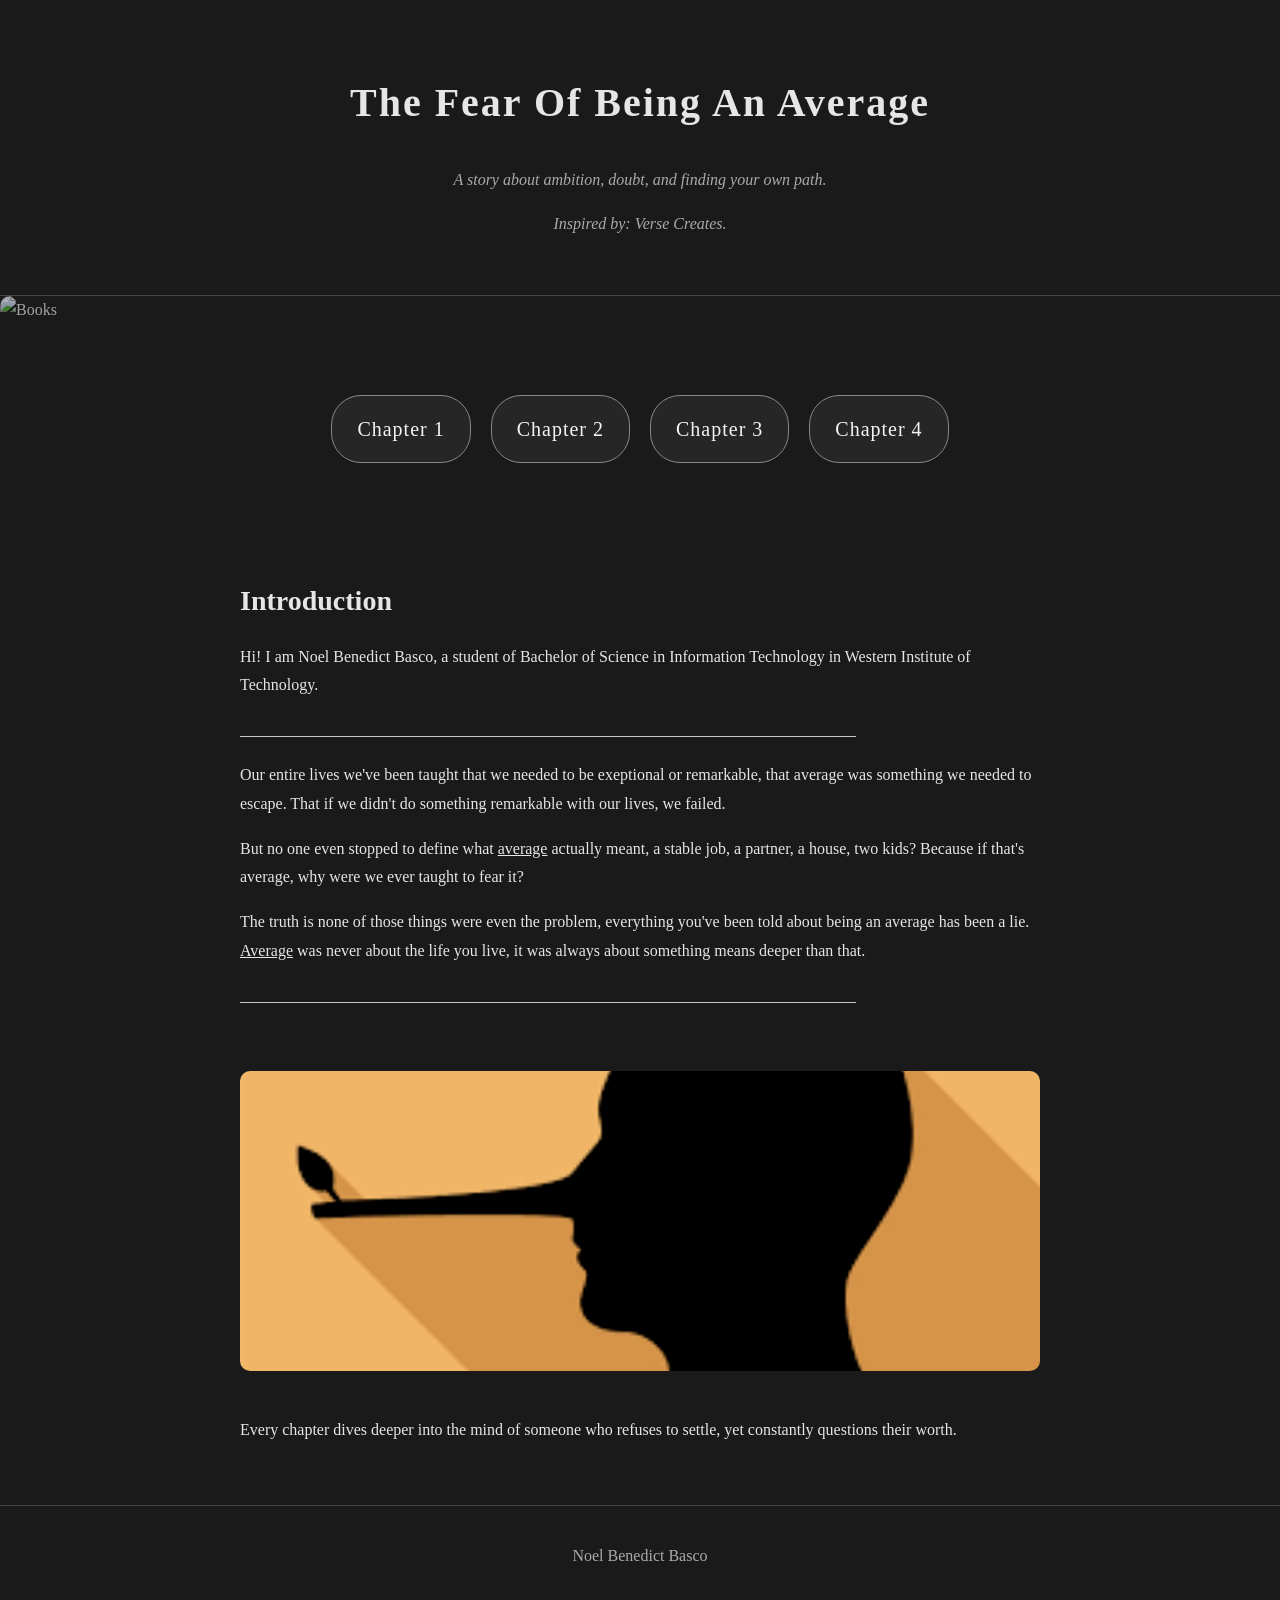
==== index.html @ 71740f20 "Add files via upload" ====
<!DOCTYPE html>
<html lang="en">
<head>
    <meta charset="UTF-8">
    <title>The Fear Of Being An Average</title>
    <link rel="stylesheet" href="style.css">
</head>
<body>

    <header>
        <h1>The Fear Of Being An Average</h1>
        <p class="subtitle">A story about ambition, doubt, and finding your own path.</p>
        <p class="subtitle">Inspired by: Verse Creates.</p>
    </header>

    <section class="hero">
        <img src="https://images.unsplash.com/photo-1507842217343-583bb7270b66" alt="Books">
    </section>

    <nav>
        <nav class="chapters">
    <a href="c1.html" class="chapter">Chapter 1</a>
    <a href="c2.html" class="chapter">Chapter 2</a>
    <a href="c3.html" class="chapter">Chapter 3</a>
    <a href="c4.html" class="chapter">Chapter 4</a>
</nav>
    </nav>

    <main>
        <section class="content">
            <h2>Introduction</h2>
            <p>
                Hi! I am Noel Benedict Basco, a student of Bachelor of Science in Information Technology 
                in Western Institute of Technology.
            </p>
            <p>
            _____________________________________________________________________________
            </p>
            <p>
                Our entire lives we've been taught that we needed to be exeptional or remarkable, that average was something we needed to escape.
                That if we didn't do something remarkable with our lives, we failed.
            </p>
            <p>
                But no one even stopped to define what <u>average</u> actually meant, a stable job, a partner, a house, two kids? Because if that's 
                average, why were we ever taught to fear it? 

            </p>
            <p>The truth is none of those things were even the problem, everything you've been told about being an average has been a lie. <u>Average</u> 
            was never about the life you live, it was always about something means deeper than that.</p>
            <p>
            _____________________________________________________________________________
            </p>
        </section>

        <section class="image-section">
            <img src="AVERAGE.png" alt="Writing journal">
        </section>

        <section class="content">
            <p>
                Every chapter dives deeper into the mind of someone who refuses to settle,
                yet constantly questions their worth.
            </p>
        </section>
    </main>

    <footer>
        <p>Noel Benedict Basco</p>
    </footer>

</body>
</html>
---- style.css ----
/* General Reset */
body {
    margin: 0;
    font-family: 'Georgia', serif;
    background-color: #1a1a1a;
    color: #e6e6e6;
    line-height: 1.8;
}

/* Header */
header {
    text-align: center;
    padding: 40px 20px;
    border-bottom: 1px solid #444;
}

header h1 {
    font-size: 40px;
    letter-spacing: 2px;
}

.subtitle {
    font-style: italic;
    color: #aaa;
}

/* Hero Image */
.hero img {
    width: 100%;
    height: 300px;
    object-fit: cover;
    filter: brightness(70%);
}

/* Navigation */
nav {
    text-align: center;
    padding: 20px;
}

nav ul {
    list-style: none;
    padding: 0;
}

nav ul li {
    display: inline;
    margin: 0 15px;
}

nav ul li a {
    text-decoration: none;
    color: #e6e6e6;
    font-size: 18px;
    border-bottom: 1px solid transparent;
    transition: 0.3s;
}

nav ul li a:hover {
    border-bottom: 1px solid #fff;
}

/* Content */
main {
    max-width: 800px;
    margin: auto;
    padding: 20px;
}

.content {
    margin-bottom: 40px;
}

.content h2 {
    font-size: 28px;
    margin-bottom: 10px;
}

/* Image Sections */
.image-section img {
    width: 100%;
    border-radius: 10px;
    margin: 20px 0;
    filter: grayscale(30%) contrast(110%);
}

/* Footer */
footer {
    text-align: center;
    padding: 20px;
    border-top: 1px solid #444;
    color: #aaa;
}
/* Chapters Section */
.chapters {
    display: flex;
    justify-content: center;
    gap: 20px;
    flex-wrap: wrap;
    margin: 30px 0;
}

/* Chapter Buttons */
.chapter {
    text-decoration: none;
    color: #f5f5f5;
    font-size: 20px;
    padding: 15px 25px;
    border: 1px solid #888;
    border-radius: 30px;
    background: rgba(255, 255, 255, 0.05);
    transition: all 0.3s ease;
    letter-spacing: 1px;
}

/* Hover Effect */
.chapter:hover {
    background: #ffffff;
    color: #111;
    transform: scale(1.1);
    box-shadow: 0 0 15px rgba(255,255,255,0.3);
}

/* Active Click Effect */
.chapter:active {
    transform: scale(0.95);
}
/* Novel Container */
.novel-container {
    max-width: 700px;
    margin: auto;
    padding: 40px 20px;
    font-family: 'Georgia', serif;
}

/* Back Button */
.back {
    text-decoration: none;
    color: #aaa;
    font-size: 14px;
}

.back:hover {
    color: #fff;
}

/* Titles */
.chapter-title {
    text-align: center;
    font-size: 36px;
    margin-top: 20px;
    letter-spacing: 2px;
}

.chapter-subtitle {
    text-align: center;
    font-style: italic;
    color: #bbb;
    margin-bottom: 30px;
}

/* Image */
/* Make ALL images consistent */
img {
    width: 100%;
    height: 300px;        /* same height for all images */
    object-fit: cover;    /* crops instead of stretching */
    border-radius: 10px;  /* optional: consistent style */
}

/* Optional: override hero if you want same size */
.hero img,
.image-section img,
.chapter-image img {
    width: 100%;
    height: 300px;
    object-fit: cover;
}
/* Story Text *
/* Optional: override chapter images if needed */
.chapter-image img {
    height: 300px;
}
/
.story p {
    margin-bottom: 20px;
    font-size: 18px;
    text-align: justify;
}

/* Highlight Quote */
.highlight {
    text-align: center;
    font-size: 20px;
    font-style: italic;
    margin: 30px 0;
    color: #fff;
}
/* Back Button Styled */
.back-btn {
    display: inline-block;
    margin-bottom: 20px;
    padding: 10px 18px;
    background: transparent;
    border: 1px solid #888;
    color: #ddd;
    text-decoration: none;
    border-radius: 20px;
    font-size: 14px;
    transition: 0.3s;
}

.back-btn:hover {
    background: #fff;
    color: #111;
}

/* Page Turn Effect */
.page {
    background: #1f1f1f;
    padding: 30px;
    border-radius: 10px;
    box-shadow: 0 0 20px rgba(0,0,0,0.6);

    /* animation */
    transform-origin: left;
    animation: pageTurn 1s ease;
}

/* Keyframes for page turn */
@keyframes pageTurn {
    0% {
        transform: rotateY(90deg);
        opacity: 0;
    }
    50% {
        transform: rotateY(-10deg);
        opacity: 0.5;
    }
    100% {
        transform: rotateY(0deg);
        opacity: 1;
    }
}/* Center the word */
.ego-container {
    display: flex;
    justify-content: center;
    align-items: center;
    height: 20vh;
}

/* Main Ego Text */
.ego-text {
    font-size: 80px;
    font-family: 'Georgia', serif;
    color: #8b0000;
    position: relative;
    text-transform: uppercase;
    letter-spacing: 5px;

    /* Glow effect */
    text-shadow: 
        0 0 10px #8b0000,
        0 0 20px #600000,
        0 0 30px #400000;
}

/* Blood Drip Effect */
.ego-text::after {
    content: "Ego";
    position: absolute;
    left: 0;
    top: 0;
    color: #ff1a1a;

    /* distorted dripping look */
    clip-path: polygon(
        0 0, 100% 0, 100% 60%, 
        95% 70%, 90% 60%, 
        85% 80%, 80% 60%, 
        75% 75%, 70% 60%, 
        65% 85%, 60% 60%, 
        55% 75%, 50% 60%, 
        45% 80%, 40% 60%, 
        35% 75%, 30% 60%, 
        25% 85%, 20% 60%, 
        15% 75%, 10% 60%, 
        5% 70%, 0 60%
    );

    opacity: 0.8;
}

/* Dripping Animation */
@keyframes drip {
    0% { transform: translateY(0); }
    100% { transform: translateY(15px); }
}

.ego-text::after {
    animation: drip 1.5s infinite alternate;
}
.death-container {
    display: flex;
    justify-content: center;
    align-items: center;
    height: 20vh;
}

/* Main Ego Text */
.death-text {
    font-size: 30px;
    font-family: 'Georgia', serif;
    color: #fffefe;
    position: relative;
    text-transform: uppercase;
    letter-spacing: 5px;


}
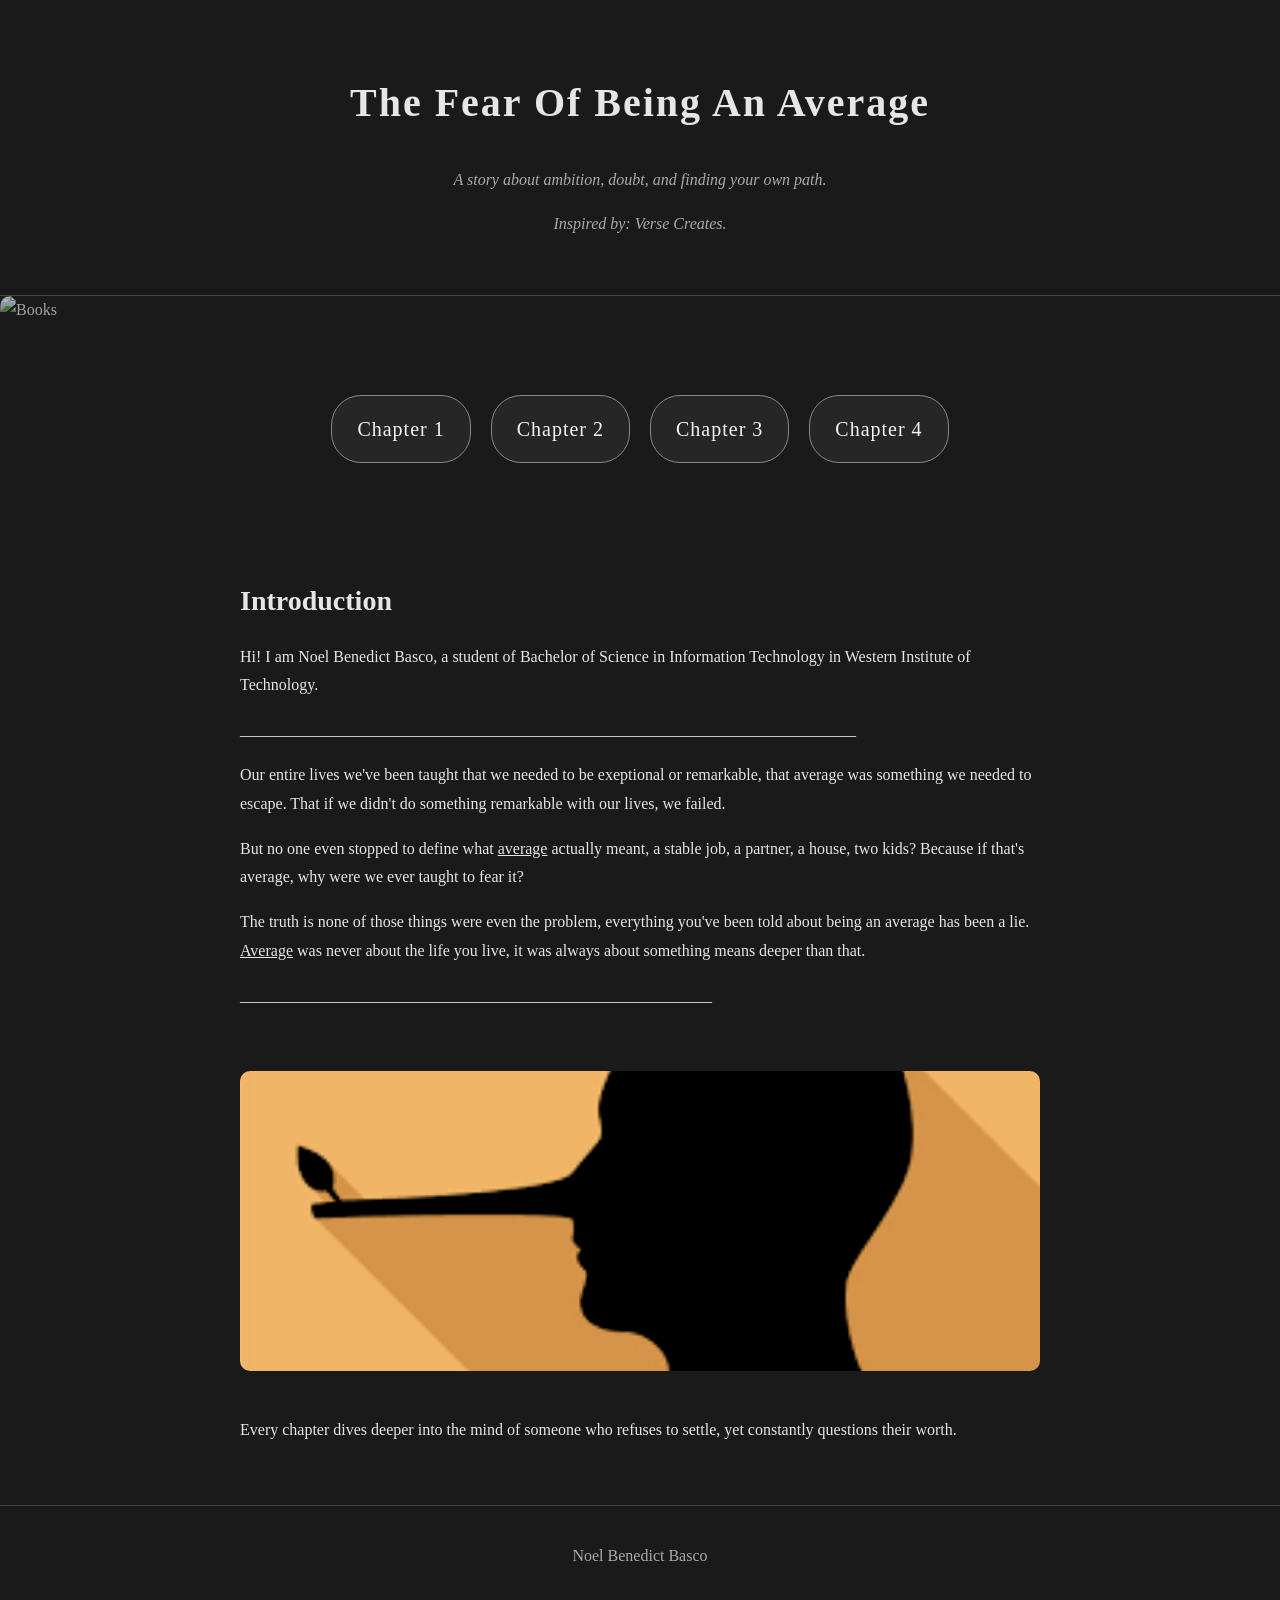
==== commit b2bd80a9: "Update index.html" ====
--- a/index.html
+++ b/index.html
@@ -48,7 +48,7 @@
             <p>The truth is none of those things were even the problem, everything you've been told about being an average has been a lie. <u>Average</u> 
             was never about the life you live, it was always about something means deeper than that.</p>
             <p>
-            _____________________________________________________________________________
+            ___________________________________________________________
             </p>
         </section>
 
@@ -69,4 +69,4 @@
     </footer>
 
 </body>
-</html>+</html>
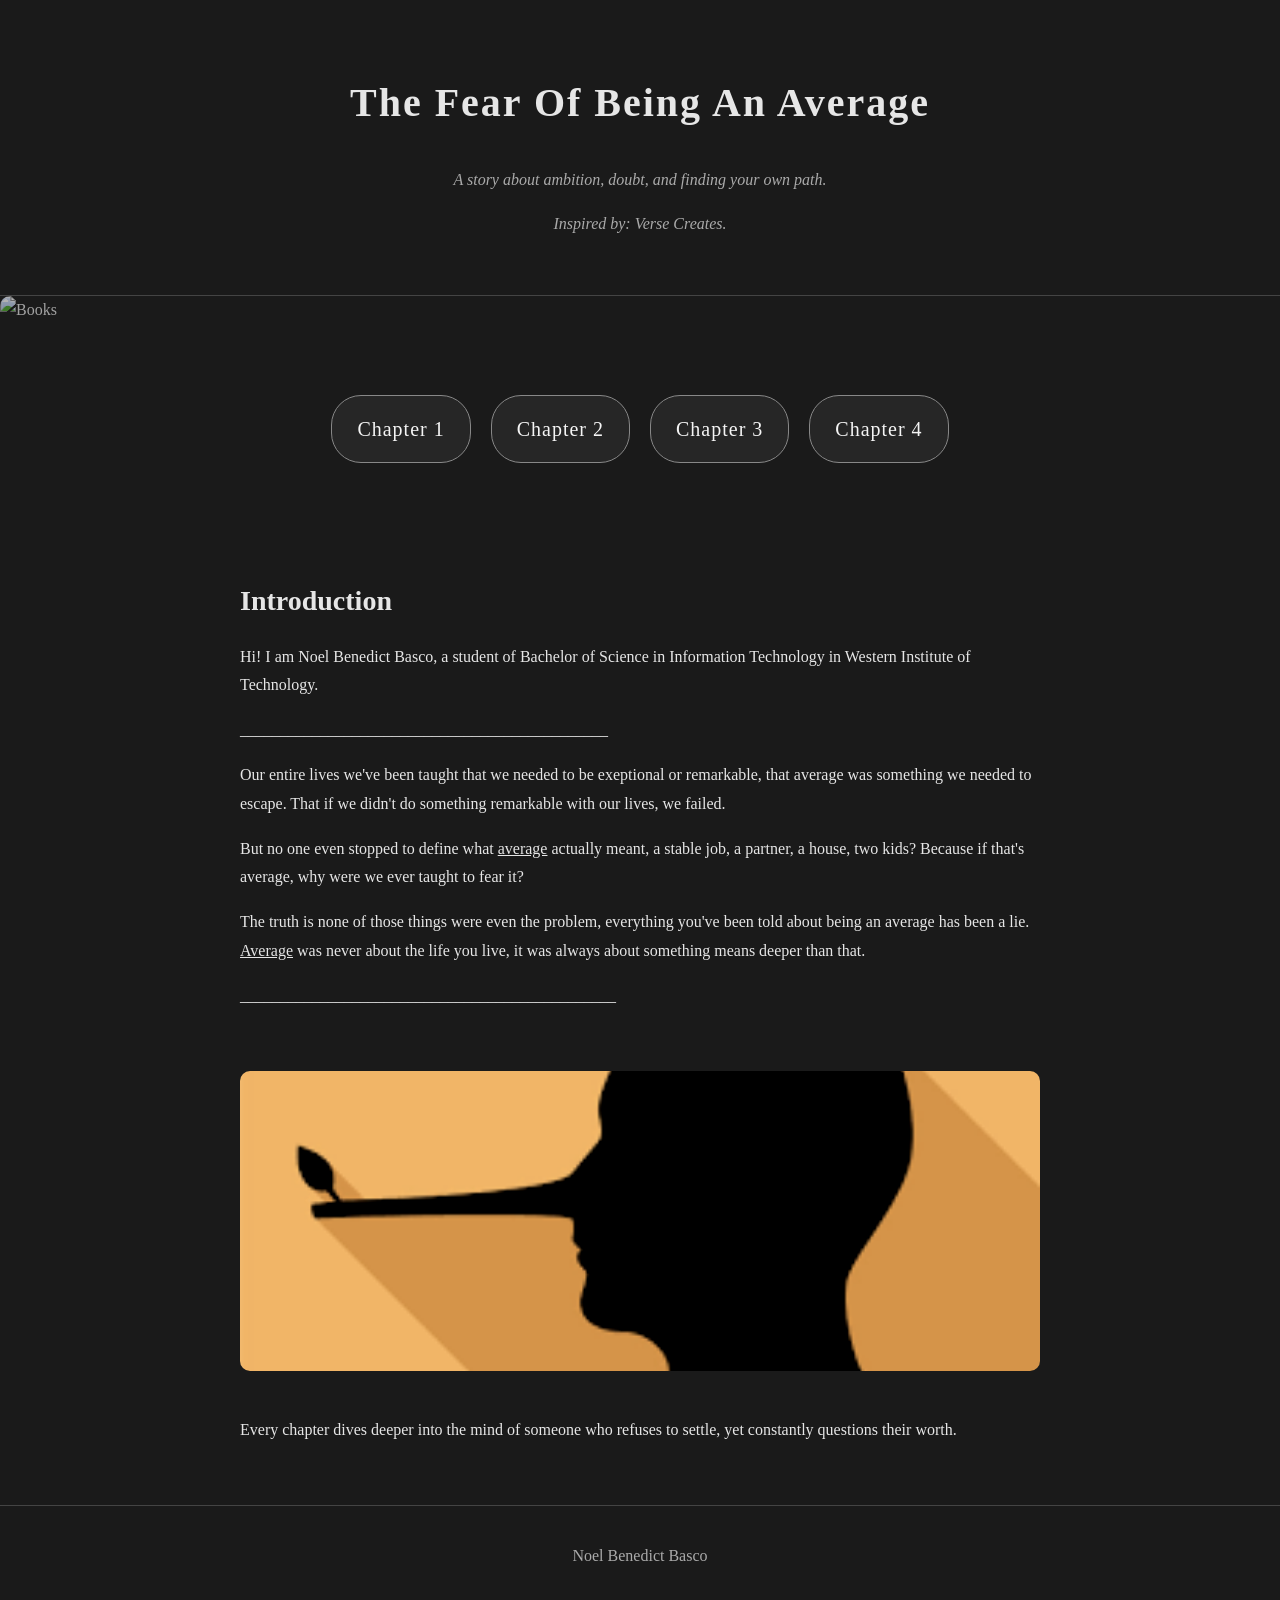
==== commit 09f8295a: "Update index.html" ====
--- a/index.html
+++ b/index.html
@@ -34,8 +34,8 @@
                 in Western Institute of Technology.
             </p>
             <p>
-            _____________________________________________________________________________
-            </p>
+            ______________________________________________
+            </p
             <p>
                 Our entire lives we've been taught that we needed to be exeptional or remarkable, that average was something we needed to escape.
                 That if we didn't do something remarkable with our lives, we failed.
@@ -48,7 +48,7 @@
             <p>The truth is none of those things were even the problem, everything you've been told about being an average has been a lie. <u>Average</u> 
             was never about the life you live, it was always about something means deeper than that.</p>
             <p>
-            ___________________________________________________________
+            _______________________________________________
             </p>
         </section>
 
